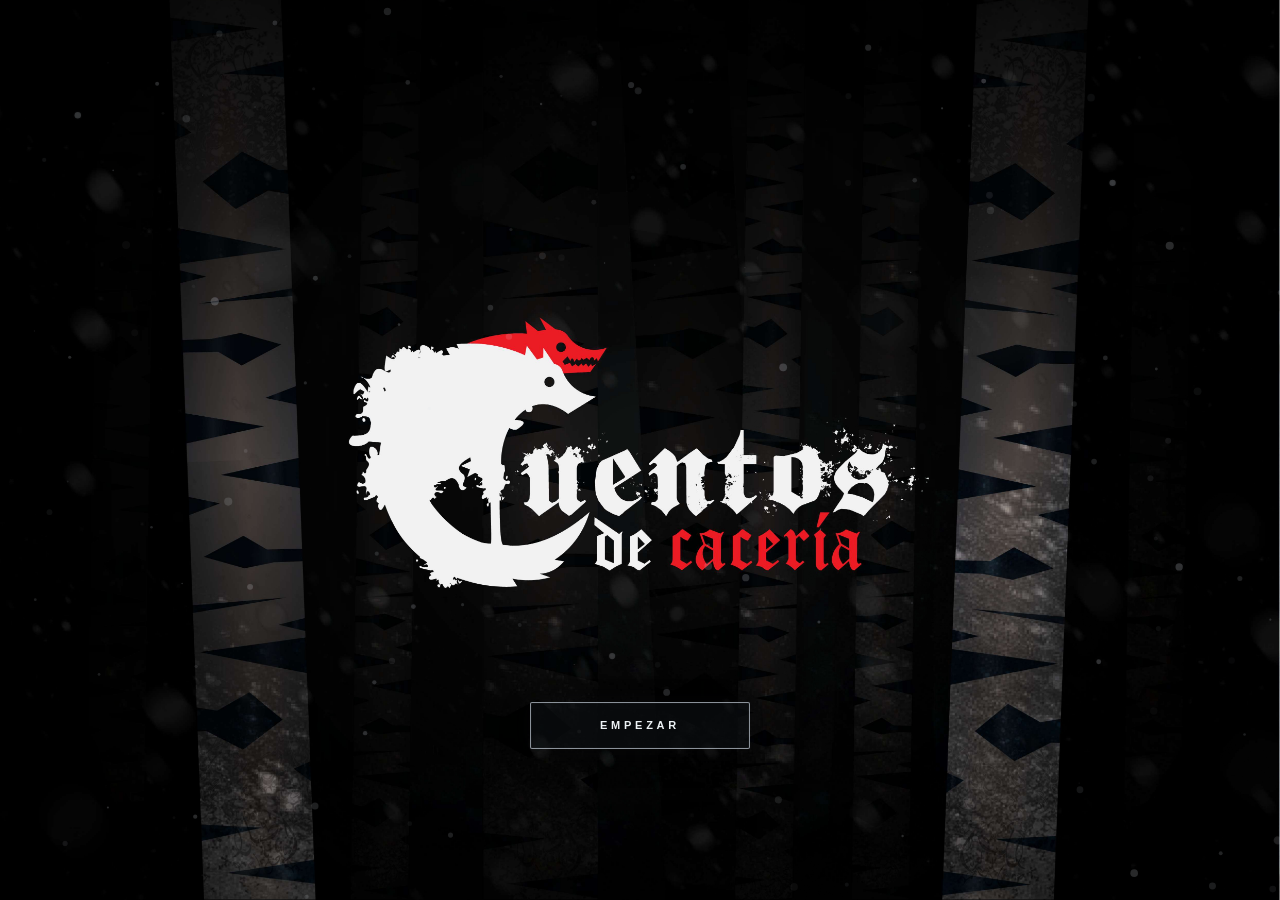
==== index.html @ 5caa9b00 "favorit icon" ====
<!DOCTYPE html>
<html lang="es">
<head>
    <meta charset="UTF-8">
    <meta name="viewport" content="width=device-width, initial-scale=1.0">
    <meta name="theme-color" content="#050505">

    <title>Cuentos de Caceria</title>
    <link rel="stylesheet" href="static/css/inicio.css">
    <link rel="icon" type="image/png" href="static/images/icono.png">

</head>

<body>

    <!-- CONTENIDO DE LA PÁGINA -->
    <main class="contenido">

        <!-- Componente: botón y mensaje posterior al clic -->
        <div class="start-component">
            <button class="start-button" id="startButton" type="button">
                Empezar
            </button>
            <p class="status" id="startStatus" role="status" aria-live="polite"></p>
        </div>

    </main>

    <div class="final-layout">
        <div class="final-text-block">
            <p class="mobile-final-copy">
                Esta web tiene como objetivo integrar un método que facilite a los jugadores una hoja donde puedan obtener toda la información de sus personajes y tenerlas a mano. No obstante, para poder jugar y conocer el efecto de ciertas habilidades y condiciones se requiere obligatoriamente de la Guía. Esta se puede obtener en el Discord del creador.
            </p>
        </div>
        <div class="final-actions" aria-label="Acciones principales">
            <button class="final-button guide-button" type="button">
                Conseguir guia.
            </button>
            <button class="final-button create-character-button" id="createCharacterButton" type="button">
                Crear personaje.
            </button>
        </div>
    </div>

    <div id="light-transition" aria-hidden="true"></div>

    <!-- CANVAS PARA DIBUJAR LA NIEVE -->
    <canvas id="snow-effect" aria-hidden="true"></canvas>

    <script src="static/js/inicio.js"></script>

</body>
</html>
---- static/css/inicio.css ----
/* ===== CONFIGURACIÓN GENERAL ===== */

* {
    margin: 0;
    padding: 0;
    box-sizing: border-box;
}

html {
    min-height: 100%;
    background: #050505;
}

body {
    min-height: 100vh;
    overflow-x: hidden;
    background-color: #050505;
    background-image: url("../images/propuesta 1_compressed_page-0001.jpg");
    background-position: center center;
    background-size: cover;
    background-repeat: no-repeat;
    background-attachment: fixed;
}

body.portada-final {
    background-image: url("../images/portada2.png");
}

#light-transition {
    position: fixed;
    z-index: 10000;
    inset: 0;
    background: #000;
    opacity: 0;
    pointer-events: none;
    transition: opacity 2.2s ease-in;
}

body.lights-out #light-transition {
    opacity: 1;
}

body.portada-final #light-transition {
    opacity: 0;
    transition: opacity 2.8s ease-out;
}

body.portada-final.navigating #light-transition {
    opacity: 1;
    transition: opacity 2.2s ease-in;
}

.final-layout {
    position: fixed;
    z-index: 2;
    left: clamp(28px, 9.3vw, 140px);
    top: clamp(26vh, 32vh, 38vh);
    display: grid;
    width: min(620px, 45vw);
    grid-template-rows: clamp(180px, 25vh, 280px) auto;
    justify-items: center;
    opacity: 0;
    visibility: hidden;
    transform: translateY(14px);
    transition:
        opacity 1.2s ease-out 0.8s,
        transform 1.2s ease-out 0.8s,
        visibility 0s linear 2s;
}

.final-text-block {
    width: 100%;
}

.mobile-final-copy {
    display: none;
    margin: 0;
    color: #111;
    font: 400 20px/1.45 Arial, sans-serif;
    text-align: left;
}

.final-actions {
    display: grid;
    width: min(320px, 100%);
    gap: 14px;
}

body.portada-final .final-layout {
    opacity: 1;
    visibility: visible;
    transform: translateY(0);
    transition-delay: 0.8s, 0.8s, 0s;
}

.final-button {
    min-height: 48px;
    padding: 14px 22px;
    border: 1px solid rgba(73, 87, 97, .7);
    border-radius: 2px;
    color: #f7f8f8;
    background: rgba(27, 39, 48, .82);
    box-shadow: 0 8px 24px rgba(42, 52, 59, .18);
    font: 600 11px/1 Arial, sans-serif;
    letter-spacing: .2em;
    text-transform: uppercase;
    cursor: pointer;
    transition:
        background .3s ease,
        border-color .3s ease,
        transform .3s ease;
}

.final-button:hover,
.final-button:focus-visible {
    border-color: #263943;
    background: rgba(47, 66, 78, .94);
    transform: translateY(-2px);
}

.final-button:focus-visible {
    outline: 2px solid #607b89;
    outline-offset: 4px;
}

@keyframes gentle-vibration {
    0%, 86%, 100% { transform: translate(0, 0); }
    88% { transform: translate(-0.7px, 0.4px); }
    90% { transform: translate(0.7px, -0.4px); }
    92% { transform: translate(-0.4px, -0.3px); }
    94% { transform: translate(0.4px, 0.3px); }
}

body.portada-final .create-character-button {
    animation: gentle-vibration 2.8s ease-in-out infinite;
}

/* ===== CAPA DE NIEVE ===== */

#snow-effect {
    position: fixed;
    inset: 0;

    width: 100%;
    height: 100%;

    display: block;
    pointer-events: none;

    z-index: 9999;
}

/* ===== CONTENIDO DE LA WEB ===== */

.contenido {
    position: relative;
    z-index: 1;
    min-height: 100vh;
    width: 100%;
    display: flex;
    justify-content: center;
    align-items: flex-start;
    padding-top: 78vh;
    transition: opacity 2.8s ease-out;
}

body.portada-final .contenido {
    opacity: 0;
    visibility: hidden;
    pointer-events: none;
}

/* ===== BOTÓN DE INICIO ===== */

:root {
    --snow-white: #edf2f5;
    --ice: #b8c8d5;
}

.start-component {
    display: grid;
    justify-items: center;
    gap: 22px;
    padding: 0 28px 28px;
    text-align: center;
}

.start-button {
    position: relative;
    isolation: isolate;
    min-width: 220px;
    padding: 17px 38px;
    overflow: hidden;
    border: 1px solid rgba(218, 230, 240, .62);
    border-radius: 2px;
    color: var(--snow-white);
    background: rgba(13, 17, 21, .55);
    font: 600 11px/1 Arial, sans-serif;
    letter-spacing: .34em;
    text-transform: uppercase;
    cursor: pointer;
    -webkit-tap-highlight-color: transparent;
    box-shadow:
        0 0 0 1px rgba(255,255,255,.025) inset,
        0 8px 30px rgba(0,0,0,.28),
        0 0 22px rgba(187,211,229,.035);
    transition:
        color .35s ease,
        border-color .35s ease,
        box-shadow .35s ease,
        transform .35s cubic-bezier(.2,.8,.2,1),
        background .35s ease;
}

.start-button::before {
    content: "";
    position: absolute;
    z-index: -1;
    inset: 0;
    background: linear-gradient(
        110deg,
        transparent 15%,
        rgba(225,237,247,.05) 35%,
        rgba(225,237,247,.32) 50%,
        rgba(225,237,247,.05) 65%,
        transparent 85%
    );
    transform: translateX(-130%);
    transition: transform .7s cubic-bezier(.2,.7,.2,1);
}

.start-button::after {
    content: "";
    position: absolute;
    inset: 4px;
    border: 1px solid transparent;
    pointer-events: none;
    transition: border-color .35s ease;
}

.start-button:hover {
    color: #fff;
    border-color: rgba(235,244,250,.95);
    background: rgba(125,146,163,.13);
    box-shadow:
        0 0 0 1px rgba(226,238,247,.08),
        0 0 22px rgba(192,216,233,.17),
        0 0 55px rgba(192,216,233,.09),
        0 12px 32px rgba(0,0,0,.35);
    transform: translateY(-3px);
}

.start-button:hover::before,
.start-button:focus-visible::before {
    transform: translateX(130%);
}

.start-button:hover::after,
.start-button:focus-visible::after {
    border-color: rgba(220,232,241,.13);
}

.start-button:active {
    transform: translateY(0) scale(.96);
    box-shadow:
        0 0 35px rgba(210,229,242,.3),
        0 0 0 5px rgba(210,229,242,.06);
    background: rgba(164,188,205,.22);
}

.start-button:focus-visible {
    outline: 2px solid var(--ice);
    outline-offset: 5px;
}

.ripple {
    position: absolute;
    border-radius: 50%;
    pointer-events: none;
    background: rgba(230,242,250,.35);
    transform: scale(0);
    animation: ripple .65s ease-out forwards;
}

@keyframes ripple {
    to { transform: scale(1); opacity: 0; }
}

.status {
    min-height: 18px;
    color: rgba(220,229,237,.72);
    font: 11px/1.6 Arial, sans-serif;
    letter-spacing: .08em;
    opacity: 0;
    transform: translateY(5px);
    transition: opacity .35s ease, transform .35s ease;
}

.status.visible {
    opacity: 1;
    transform: translateY(0);
}

/* Adaptación para móviles */
@media (max-width: 768px) {
    body {
        background-attachment: scroll;
        background-image: url("../images/porta1_movil.jpg");
    }

    body.portada-final {
        background-image: url("../images/porta2_movil.jpg");
        background-position: left center;
    }

    .final-actions {
        width: min(320px, 100%);
    }

    .final-layout {
        left: 50%;
        top: 27vh;
        width: min(320px, calc(100vw - 40px));
        grid-template-rows: auto auto;
        transform: translate(-50%, 14px);
    }

    .mobile-final-copy {
        display: block;
        font-size: clamp(12px, 3.5vw, 17px);
        text-align: center;
    }

    body.portada-final .final-layout {
        transform: translate(-50%, 0);
    }

    .final-actions {
        width: min(320px, 100%);
        margin-top: 14px;
    }

    .final-button {
        min-height: 52px;
        padding: 15px 18px;
        font-size: 12px;
    }

    .contenido {
        padding-top: 74vh;
    }
}

@media (max-width: 480px) {
    .start-button {
        min-width: 205px;
    }
}

/* Menos movimiento si el usuario lo solicita */
@media (prefers-reduced-motion: reduce) {
    #snow-effect {
        opacity: 0.65;
    }

    #light-transition {
        transition-duration: .01ms !important;
    }

    .start-button,
    .start-button::before,
    .start-button::after,
    .ripple,
    .status,
    .final-layout,
    .create-character-button {
        animation-duration: .01ms !important;
        animation-iteration-count: 1 !important;
        transition-duration: .01ms !important;
    }

}
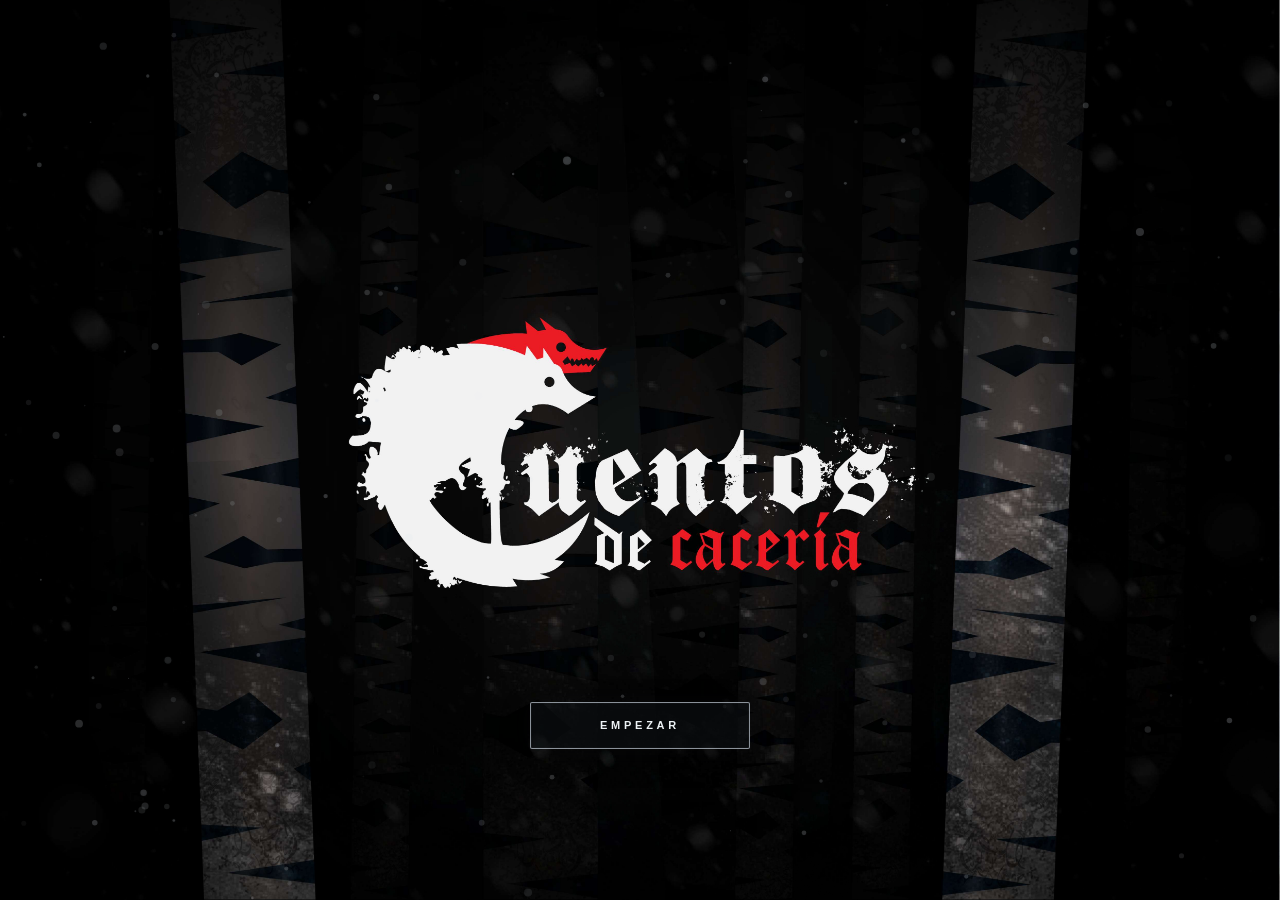
==== commit e2abc6a3: "Incio actualizaciones" ====
--- a/index.html
+++ b/index.html
@@ -36,10 +36,39 @@
             <button class="final-button guide-button" type="button">
                 Conseguir guia.
             </button>
-            <button class="final-button create-character-button" id="createCharacterButton" type="button">
+
+            <button
+                class="final-button"
+                type="button"
+                onclick="window.open('https://github.com/angelferrer200444-oss/Cuento-de-Caceria---Creacion-de-Hoja', '_blank', 'noopener,noreferrer')"
+                aria-label="Ver repositorio en GitHub"
+            >
+                <svg
+                    xmlns="http://www.w3.org/2000/svg"
+                    width="16"
+                    height="16"
+                    viewBox="-2 -1 28 26"
+                    fill="currentColor"
+                    aria-hidden="true"
+                    style="flex-shrink: 0;"
+                    
+                >
+                    <path d="M12 .9a11.1 11.1 0 0 0-3.51 21.63c.56.1.76-.24.76-.54v-2.1c-3.1.67-3.76-1.32-3.76-1.32-.51-1.29-1.24-1.63-1.24-1.63-1.02-.7.08-.69.08-.69 1.13.08 1.72 1.16 1.72 1.16 1 .1.76 2.01 3.08 1.54.1-.73.4-1.22.7-1.5-2.48-.28-5.09-1.24-5.09-5.52 0-1.22.44-2.22 1.16-3-.12-.28-.5-1.42.11-2.96 0 0 .95-.3 3.05 1.15a10.6 10.6 0 0 1 5.55 0c2.1-1.45 3.05-1.15 3.05-1.15.61 1.54.23 2.68.11 2.96.72.78 1.16 1.78 1.16 3 0 4.29-2.61 5.23-5.1 5.51.4.35.75 1.02.75 2.06v3.05c0 .3.2.65.77.54A11.1 11.1 0 0 0 12 .9Z"/>
+                </svg>
+
+                Repositorio en Github
+            </button>
+
+
+            <button
+                class="final-button create-character-button"
+                id="createCharacterButton"
+                type="button"
+            >
                 Crear personaje.
             </button>
         </div>
+
     </div>
 
     <div id="light-transition" aria-hidden="true"></div>
--- a/static/css/inicio.css
+++ b/static/css/inicio.css
@@ -309,9 +309,16 @@
     }
 
     body.portada-final {
-        background-image: url("../images/porta2_movil.jpg");
+        background-image:
+            linear-gradient(
+                rgba(239, 227, 207, 0.45),
+                rgba(239, 227, 207, 0.45)
+            ),
+            url("../images/porta2_movil.jpg");
+
         background-position: left center;
     }
+
 
     .final-actions {
         width: min(320px, 100%);
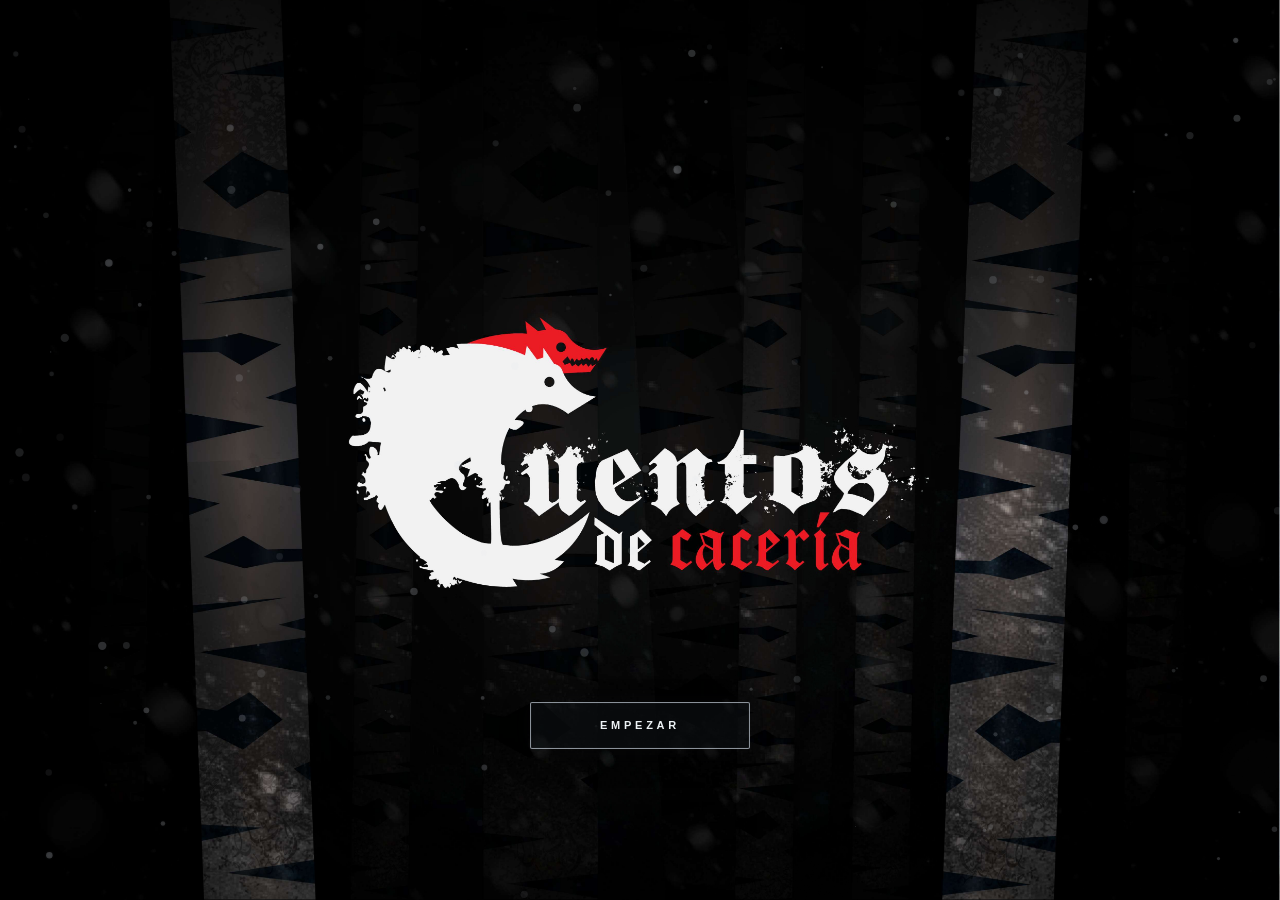
==== commit 6a23e083: "Enhance index.html with meta tags for SEO Added meta tags for SEO and social media sharing." ====
--- a/index.html
+++ b/index.html
@@ -8,6 +8,27 @@
     <title>Cuentos de Caceria</title>
     <link rel="stylesheet" href="static/css/inicio.css">
     <link rel="icon" type="image/png" href="static/images/icono.png">
+
+    <!-- Información básica de la página -->
+    <meta name="title" content="Cuentos de Cacería: Creación de Hoja">
+    <meta name="description" content="Crea y personaliza tu Cazador para Cuentos de Cacería. Elige arquetipos, oficios, habilidades y prepara tu historia en una ficha RPG dinámica.">
+    
+    <!-- Vista previa al compartir -->
+    <meta property="og:type" content="website">
+    <meta property="og:title" content="Cuentos de Cacería: Creación de Hoja">
+    <meta property="og:description" content="Adéntrate en un mundo de fantasía oscura, crea tu Cazador y prepara su historia.">
+    <meta property="og:url" content="https://angelferrer200444-oss.github.io/Cuento-de-Caceria---Creacion-de-Hoja/">
+    <meta property="og:image" content="https://github.com/angelferrer200444-oss/Cuento-de-Caceria---Creacion-de-Hoja/blob/main/static/images/propuesta%201_compressed_page-0001.jpg?raw=true">
+    <meta property="og:image:alt" content="Propuesta visual de Cuentos de Cacería: Creación de Hoja">
+    <meta property="og:image:type" content="image/jpeg">
+    
+    <!-- Vista previa para Twitter/X -->
+    <meta name="twitter:card" content="summary_large_image">
+    <meta name="twitter:title" content="Cuentos de Cacería: Creación de Hoja">
+    <meta name="twitter:description" content="Crea tu Cazador, personaliza su ficha y adéntrate en un mundo de fantasía oscura.">
+    <meta name="twitter:image" content="https://github.com/angelferrer200444-oss/Cuento-de-Caceria---Creacion-de-Hoja/blob/main/static/images/propuesta%201_compressed_page-0001.jpg?raw=true">
+
+
 
 </head>
 
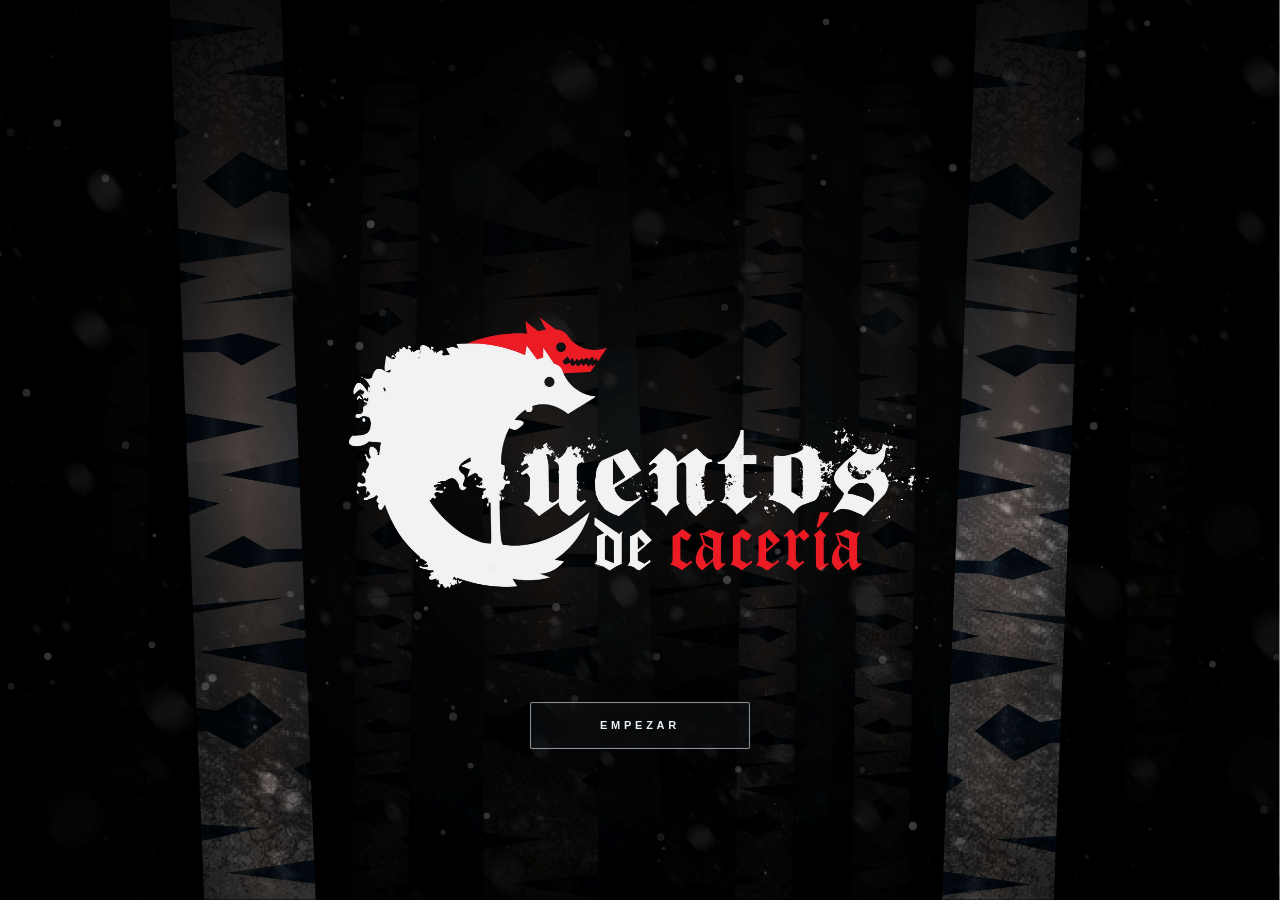
==== commit 0faf9649: "Fix title and update image links in index.html Updated title and image URLs for social sharing." ====
--- a/index.html
+++ b/index.html
@@ -5,32 +5,33 @@
     <meta name="viewport" content="width=device-width, initial-scale=1.0">
     <meta name="theme-color" content="#050505">
 
-    <title>Cuentos de Caceria</title>
+    <title>Cuentos de Cacería</title>
+
+    <!-- Estilos e icono -->
     <link rel="stylesheet" href="static/css/inicio.css">
     <link rel="icon" type="image/png" href="static/images/icono.png">
 
     <!-- Información básica de la página -->
     <meta name="title" content="Cuentos de Cacería: Creación de Hoja">
     <meta name="description" content="Crea y personaliza tu Cazador para Cuentos de Cacería. Elige arquetipos, oficios, habilidades y prepara tu historia en una ficha RPG dinámica.">
-    
+
     <!-- Vista previa al compartir -->
     <meta property="og:type" content="website">
     <meta property="og:title" content="Cuentos de Cacería: Creación de Hoja">
     <meta property="og:description" content="Adéntrate en un mundo de fantasía oscura, crea tu Cazador y prepara su historia.">
     <meta property="og:url" content="https://angelferrer200444-oss.github.io/Cuento-de-Caceria---Creacion-de-Hoja/">
-    <meta property="og:image" content="https://github.com/angelferrer200444-oss/Cuento-de-Caceria---Creacion-de-Hoja/blob/main/static/images/propuesta%201_compressed_page-0001.jpg?raw=true">
+    <meta property="og:image" content="https://raw.githubusercontent.com/angelferrer200444-oss/Cuento-de-Caceria---Creacion-de-Hoja/main/static/images/propuesta%201_compressed_page-0001.jpg">
     <meta property="og:image:alt" content="Propuesta visual de Cuentos de Cacería: Creación de Hoja">
     <meta property="og:image:type" content="image/jpeg">
-    
+
     <!-- Vista previa para Twitter/X -->
     <meta name="twitter:card" content="summary_large_image">
     <meta name="twitter:title" content="Cuentos de Cacería: Creación de Hoja">
     <meta name="twitter:description" content="Crea tu Cazador, personaliza su ficha y adéntrate en un mundo de fantasía oscura.">
-    <meta name="twitter:image" content="https://github.com/angelferrer200444-oss/Cuento-de-Caceria---Creacion-de-Hoja/blob/main/static/images/propuesta%201_compressed_page-0001.jpg?raw=true">
-
-
+    <meta name="twitter:image" content="https://raw.githubusercontent.com/angelferrer200444-oss/Cuento-de-Caceria---Creacion-de-Hoja/main/static/images/propuesta%201_compressed_page-0001.jpg">
 
 </head>
+
 
 <body>
 
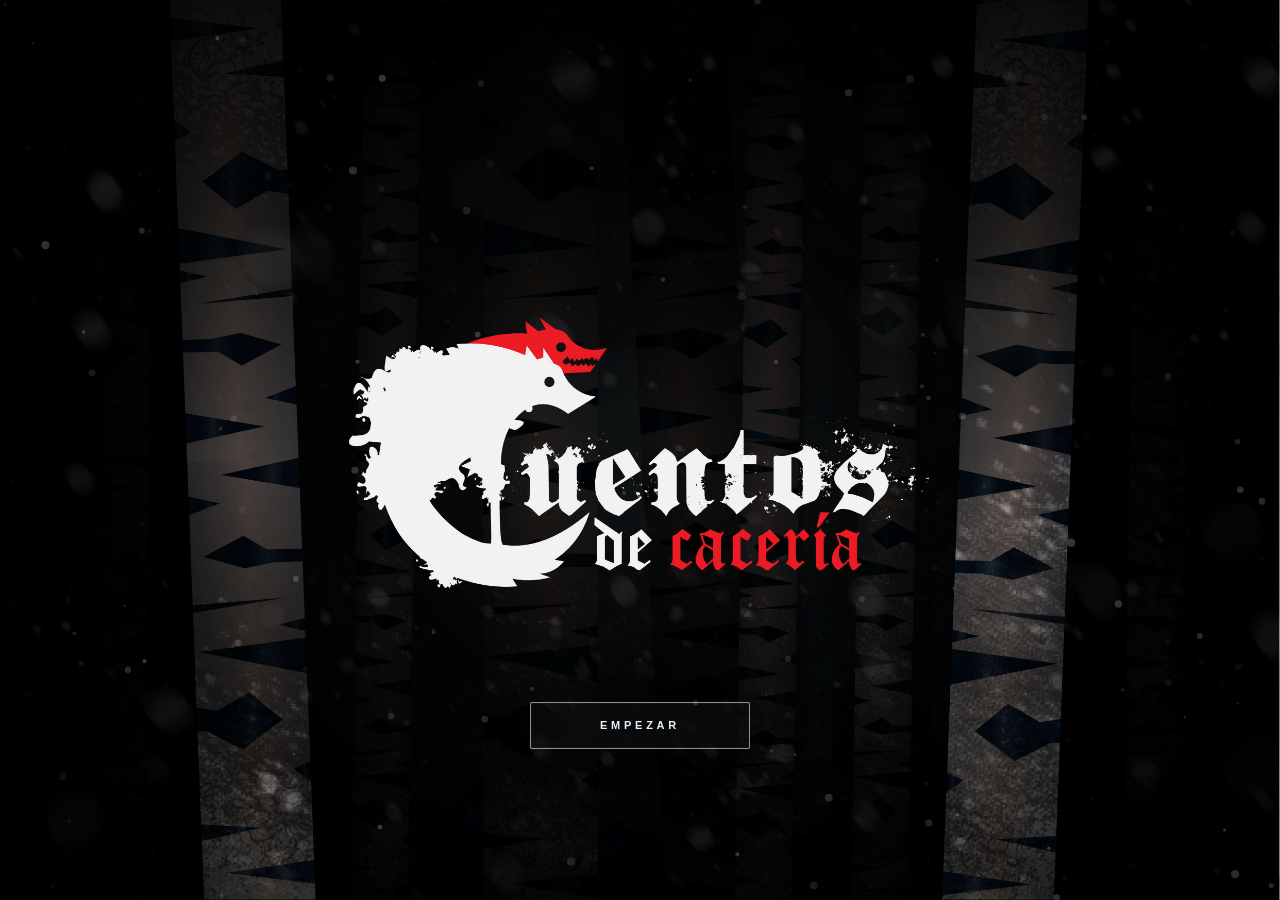
==== commit 7335b375: "Update Open Graph and Twitter image URLs" ====
--- a/index.html
+++ b/index.html
@@ -20,7 +20,7 @@
     <meta property="og:title" content="Cuentos de Cacería: Creación de Hoja">
     <meta property="og:description" content="Adéntrate en un mundo de fantasía oscura, crea tu Cazador y prepara su historia.">
     <meta property="og:url" content="https://angelferrer200444-oss.github.io/Cuento-de-Caceria---Creacion-de-Hoja/">
-    <meta property="og:image" content="https://raw.githubusercontent.com/angelferrer200444-oss/Cuento-de-Caceria---Creacion-de-Hoja/main/static/images/propuesta%201_compressed_page-0001.jpg">
+    <meta property="og:image" content="https://angelferrer200444-oss.github.io/Cuento-de-Caceria---Creacion-de-Hoja/static/images/propuesta%201_compressed_page-0001.jpg">
     <meta property="og:image:alt" content="Propuesta visual de Cuentos de Cacería: Creación de Hoja">
     <meta property="og:image:type" content="image/jpeg">
 
@@ -28,8 +28,7 @@
     <meta name="twitter:card" content="summary_large_image">
     <meta name="twitter:title" content="Cuentos de Cacería: Creación de Hoja">
     <meta name="twitter:description" content="Crea tu Cazador, personaliza su ficha y adéntrate en un mundo de fantasía oscura.">
-    <meta name="twitter:image" content="https://raw.githubusercontent.com/angelferrer200444-oss/Cuento-de-Caceria---Creacion-de-Hoja/main/static/images/propuesta%201_compressed_page-0001.jpg">
-
+    <meta name="twitter:image" content="https://angelferrer200444-oss.github.io/Cuento-de-Caceria---Creacion-de-Hoja/static/images/propuesta%201_compressed_page-0001.jpg">
 </head>
 
 
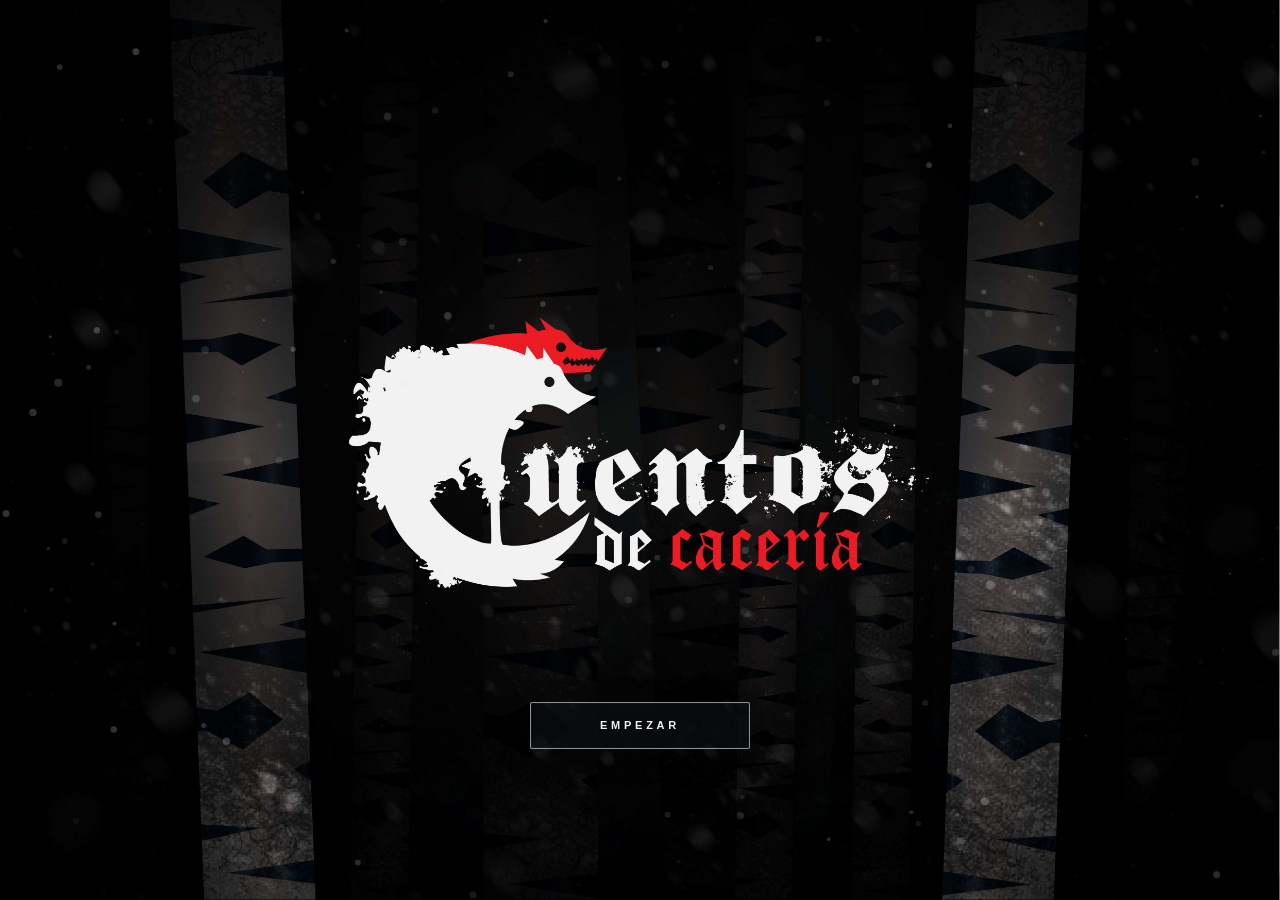
==== commit 27737d64: "Remove og:url meta tag from index.html Removed the og:url meta tag from the HTML head." ====
--- a/index.html
+++ b/index.html
@@ -19,7 +19,7 @@
     <meta property="og:type" content="website">
     <meta property="og:title" content="Cuentos de Cacería: Creación de Hoja">
     <meta property="og:description" content="Adéntrate en un mundo de fantasía oscura, crea tu Cazador y prepara su historia.">
-    <meta property="og:url" content="https://angelferrer200444-oss.github.io/Cuento-de-Caceria---Creacion-de-Hoja/">
+    
     <meta property="og:image" content="https://angelferrer200444-oss.github.io/Cuento-de-Caceria---Creacion-de-Hoja/static/images/propuesta%201_compressed_page-0001.jpg">
     <meta property="og:image:alt" content="Propuesta visual de Cuentos de Cacería: Creación de Hoja">
     <meta property="og:image:type" content="image/jpeg">
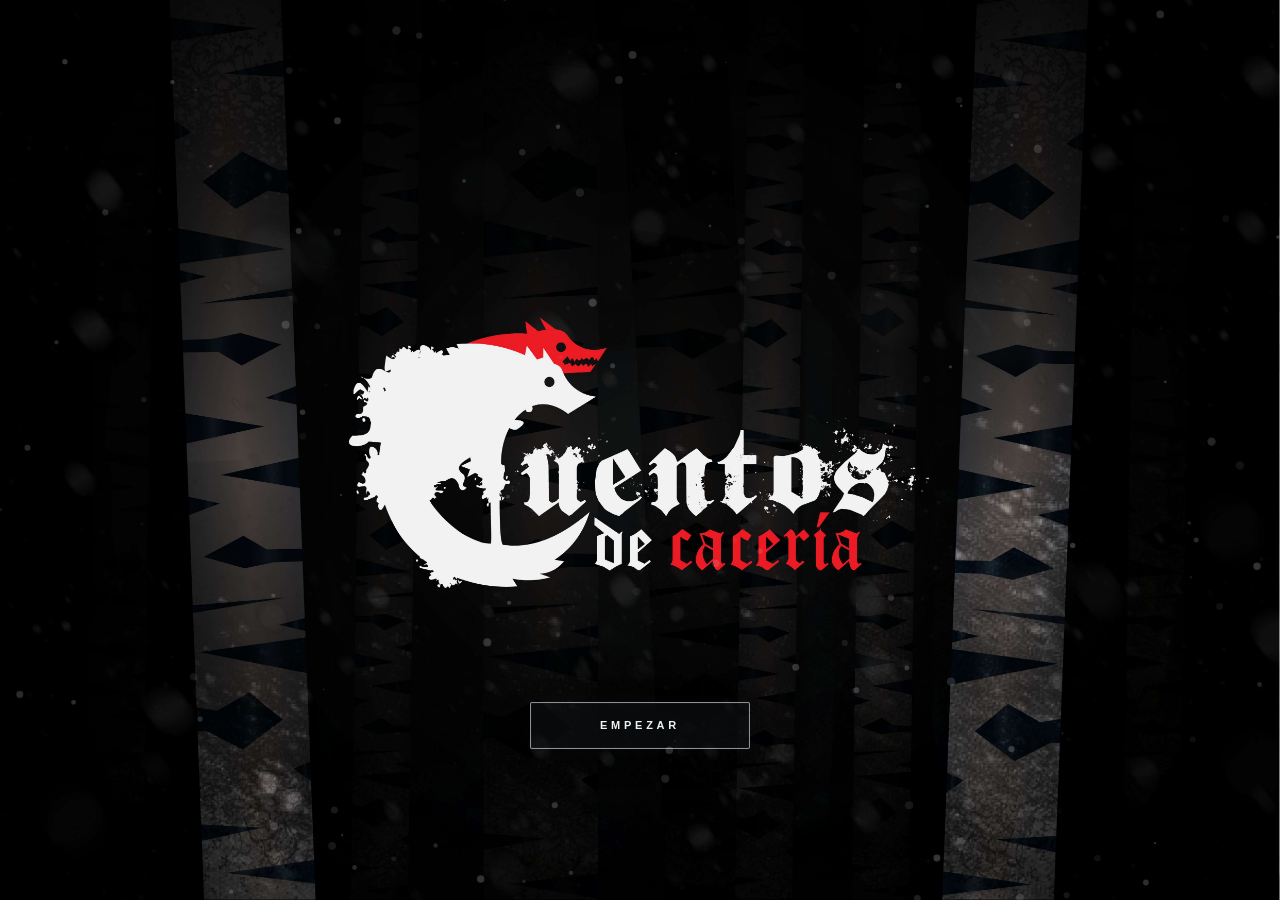
==== commit 8e33cd99: "Add Open Graph URL meta tag to index.html" ====
--- a/index.html
+++ b/index.html
@@ -19,7 +19,7 @@
     <meta property="og:type" content="website">
     <meta property="og:title" content="Cuentos de Cacería: Creación de Hoja">
     <meta property="og:description" content="Adéntrate en un mundo de fantasía oscura, crea tu Cazador y prepara su historia.">
-    
+    <meta property="og:url" content="https://angelferrer200444-oss.github.io/Cuento-de-Caceria---Creacion-de-Hoja/">
     <meta property="og:image" content="https://angelferrer200444-oss.github.io/Cuento-de-Caceria---Creacion-de-Hoja/static/images/propuesta%201_compressed_page-0001.jpg">
     <meta property="og:image:alt" content="Propuesta visual de Cuentos de Cacería: Creación de Hoja">
     <meta property="og:image:type" content="image/jpeg">
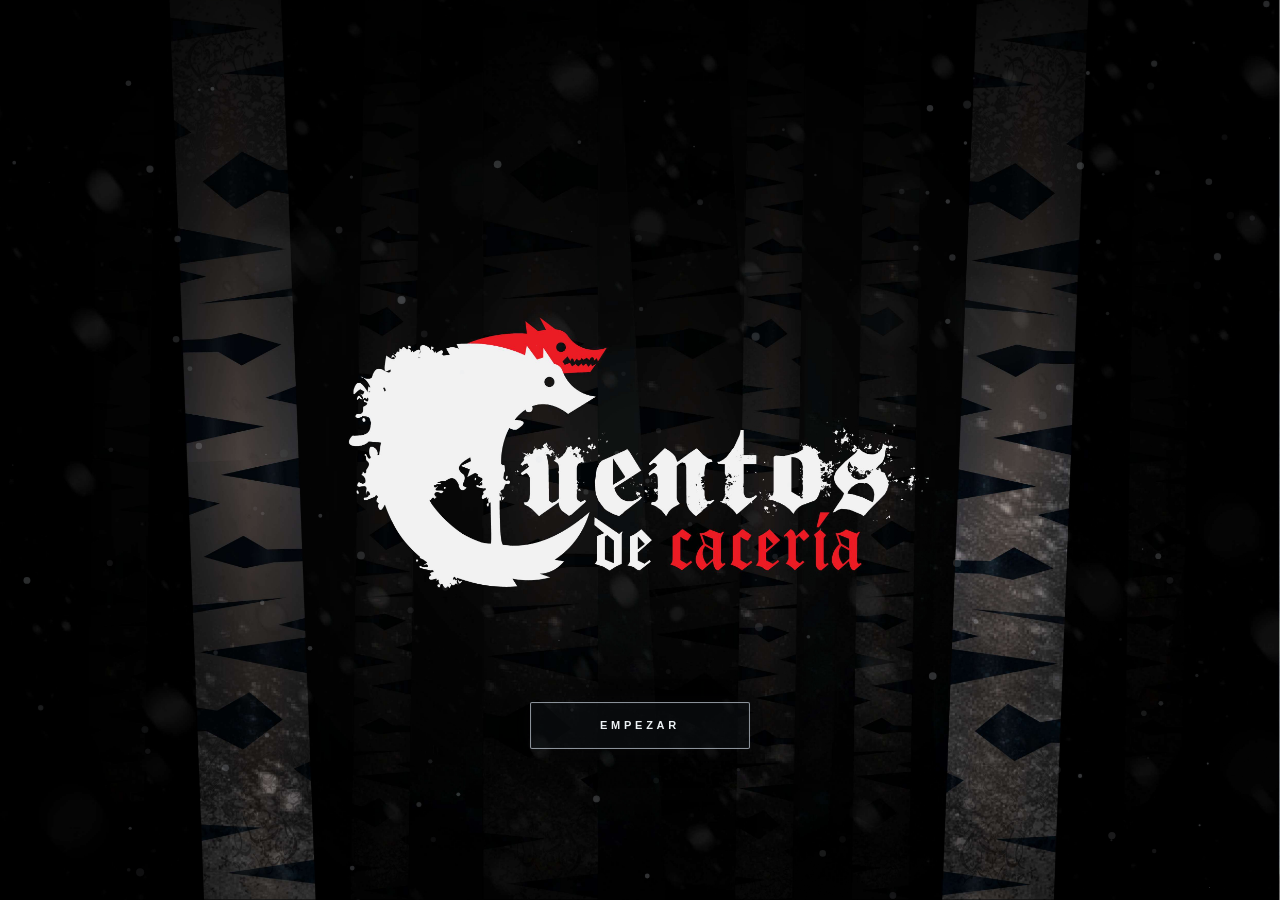
==== commit 5b8b6040: "Update guide button to open Discord link" ====
--- a/index.html
+++ b/index.html
@@ -54,8 +54,13 @@
             </p>
         </div>
         <div class="final-actions" aria-label="Acciones principales">
-            <button class="final-button guide-button" type="button">
-                Conseguir guia.
+            <button
+               class="final-button guide-button"
+               type="button"
+               onclick="window.open('https://discord.com/users/727313055238848524', '_blank', 'noopener,noreferrer')"
+               aria-label="Conseguir la guía en el perfil de Discord del creador"
+            >
+               Conseguir guía.
             </button>
 
             <button
